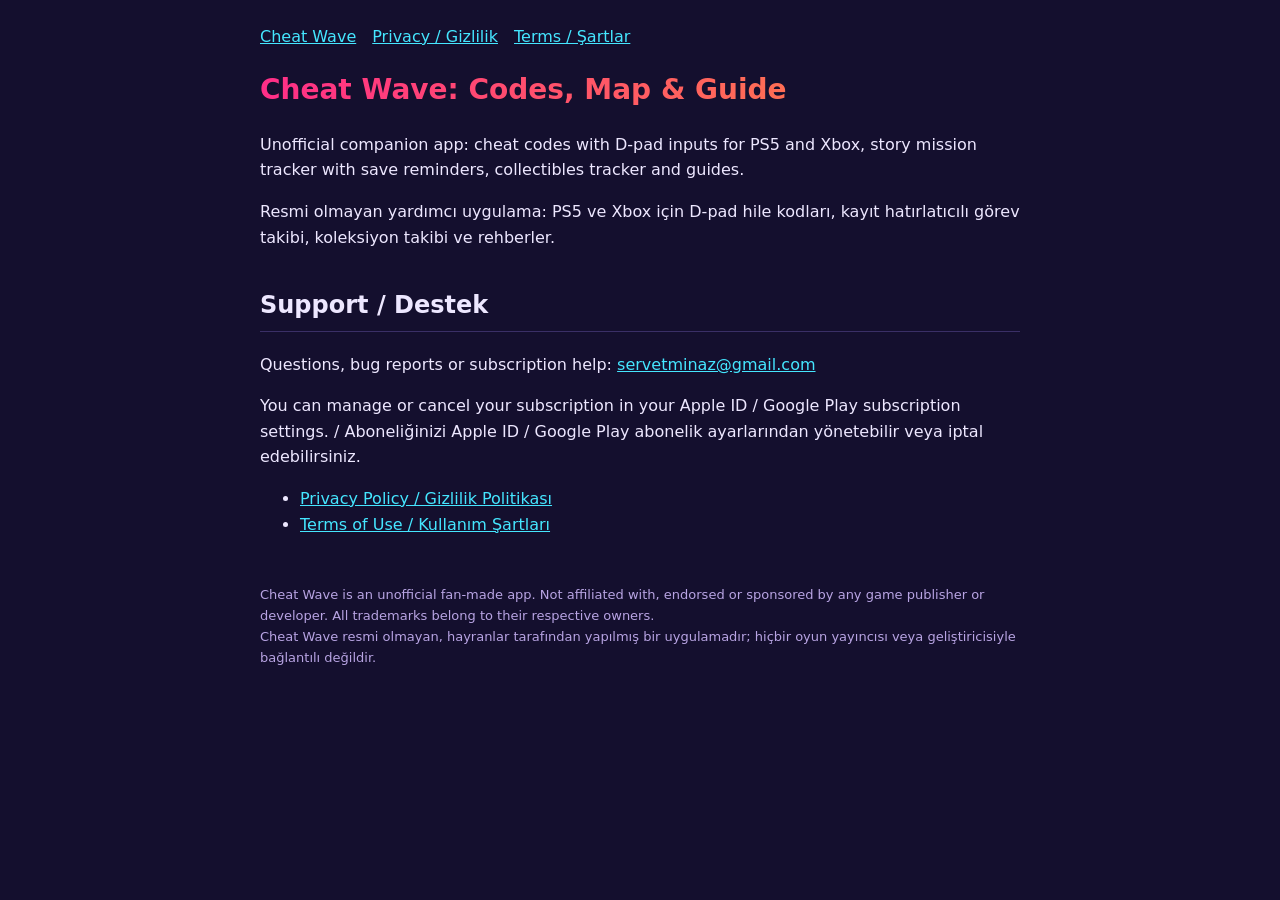
==== index.html @ 83e1617e "Cheat Wave: support, privacy policy and terms of use" ====
<!doctype html><html lang="en"><head><meta charset="utf-8"><meta name="viewport" content="width=device-width,initial-scale=1"><title>Cheat Wave — Support</title><link rel="stylesheet" href="style.css"></head><body><main><nav><a href="./">Cheat Wave</a><a href="privacy.html">Privacy / Gizlilik</a><a href="terms.html">Terms / Şartlar</a></nav><h1>Cheat Wave: Codes, Map &amp; Guide</h1>
<p>Unofficial companion app: cheat codes with D-pad inputs for PS5 and Xbox, story mission tracker with save reminders, collectibles tracker and guides.</p>
<p>Resmi olmayan yardımcı uygulama: PS5 ve Xbox için D-pad hile kodları, kayıt hatırlatıcılı görev takibi, koleksiyon takibi ve rehberler.</p>
<h2>Support / Destek</h2>
<p>Questions, bug reports or subscription help: <a href="mailto:servetminaz@gmail.com">servetminaz@gmail.com</a></p>
<p>You can manage or cancel your subscription in your Apple ID / Google Play subscription settings. / Aboneliğinizi Apple ID / Google Play abonelik ayarlarından yönetebilir veya iptal edebilirsiniz.</p>
<ul><li><a href="privacy.html">Privacy Policy / Gizlilik Politikası</a></li><li><a href="terms.html">Terms of Use / Kullanım Şartları</a></li></ul><footer>Cheat Wave is an unofficial fan-made app. Not affiliated with, endorsed or sponsored by any game publisher or developer. All trademarks belong to their respective owners.<br>Cheat Wave resmi olmayan, hayranlar tarafından yapılmış bir uygulamadır; hiçbir oyun yayıncısı veya geliştiricisiyle bağlantılı değildir.</footer></main></body></html>
---- style.css ----
body{font-family:-apple-system,system-ui,Segoe UI,Roboto,sans-serif;background:#140F2E;color:#EDE7FF;margin:0;line-height:1.6}
main{max-width:760px;margin:0 auto;padding:24px 18px 60px}
h1{font-size:28px;background:linear-gradient(90deg,#FF2E88,#FF8A3D);-webkit-background-clip:text;color:transparent}
h2{margin-top:36px;border-bottom:1px solid #3a2f66;padding-bottom:6px}h3{margin-top:24px;color:#FFB38A}
a{color:#45E6FF}code{background:#241b4a;padding:1px 5px;border-radius:4px}
nav a{margin-right:16px}footer{margin-top:48px;color:#B8A4E3;font-size:13px}
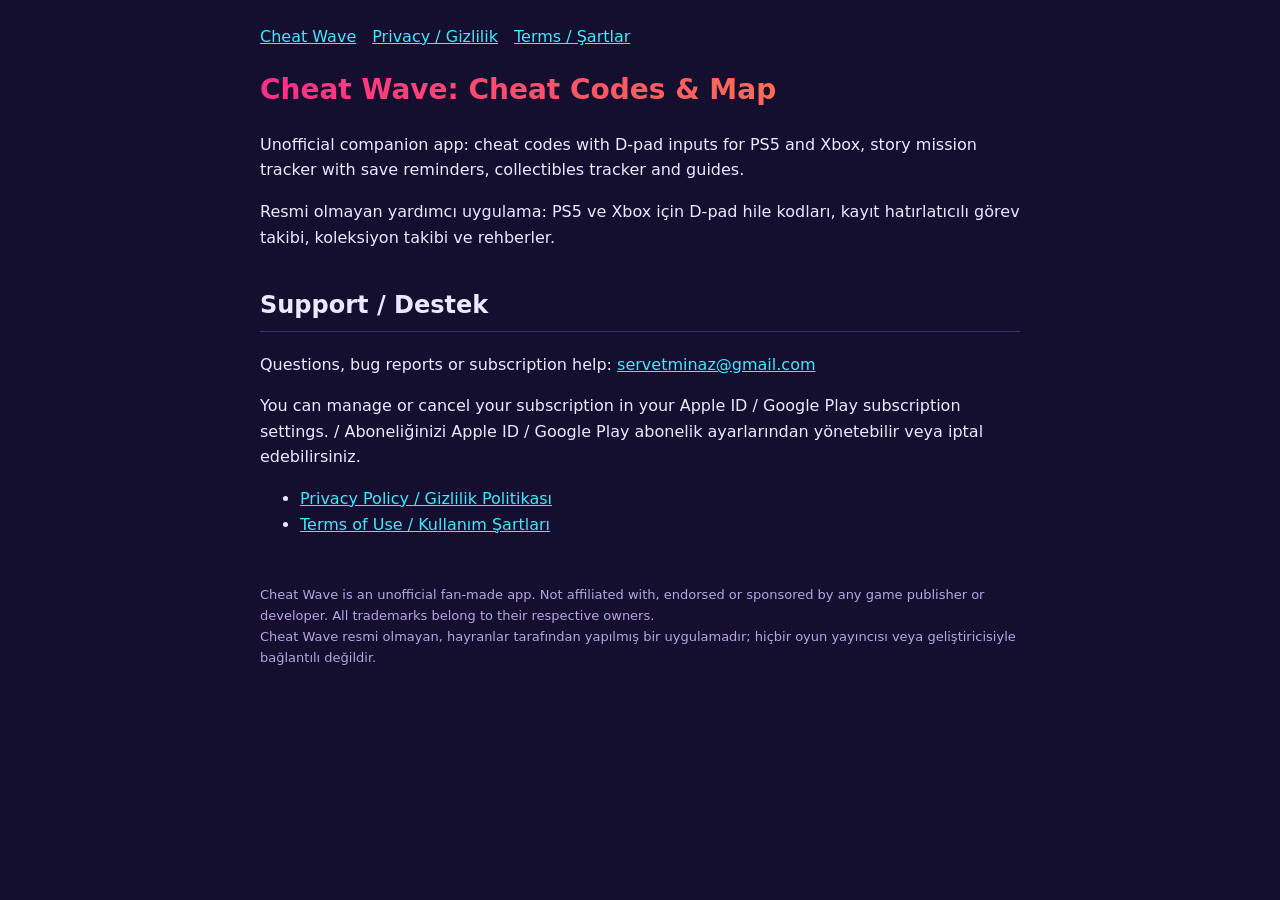
==== commit 875843d6: "Rename app to Cheat Codes & Map, add YouTube section to privacy policy Co-Authored-By: Claude Opus 5" ====
--- a/index.html
+++ b/index.html
@@ -1,4 +1,4 @@
-<!doctype html><html lang="en"><head><meta charset="utf-8"><meta name="viewport" content="width=device-width,initial-scale=1"><title>Cheat Wave — Support</title><link rel="stylesheet" href="style.css"></head><body><main><nav><a href="./">Cheat Wave</a><a href="privacy.html">Privacy / Gizlilik</a><a href="terms.html">Terms / Şartlar</a></nav><h1>Cheat Wave: Codes, Map &amp; Guide</h1>
+<!doctype html><html lang="en"><head><meta charset="utf-8"><meta name="viewport" content="width=device-width,initial-scale=1"><title>Cheat Wave — Support</title><link rel="stylesheet" href="style.css"></head><body><main><nav><a href="./">Cheat Wave</a><a href="privacy.html">Privacy / Gizlilik</a><a href="terms.html">Terms / Şartlar</a></nav><h1>Cheat Wave: Cheat Codes &amp; Map</h1>
 <p>Unofficial companion app: cheat codes with D-pad inputs for PS5 and Xbox, story mission tracker with save reminders, collectibles tracker and guides.</p>
 <p>Resmi olmayan yardımcı uygulama: PS5 ve Xbox için D-pad hile kodları, kayıt hatırlatıcılı görev takibi, koleksiyon takibi ve rehberler.</p>
 <h2>Support / Destek</h2>
